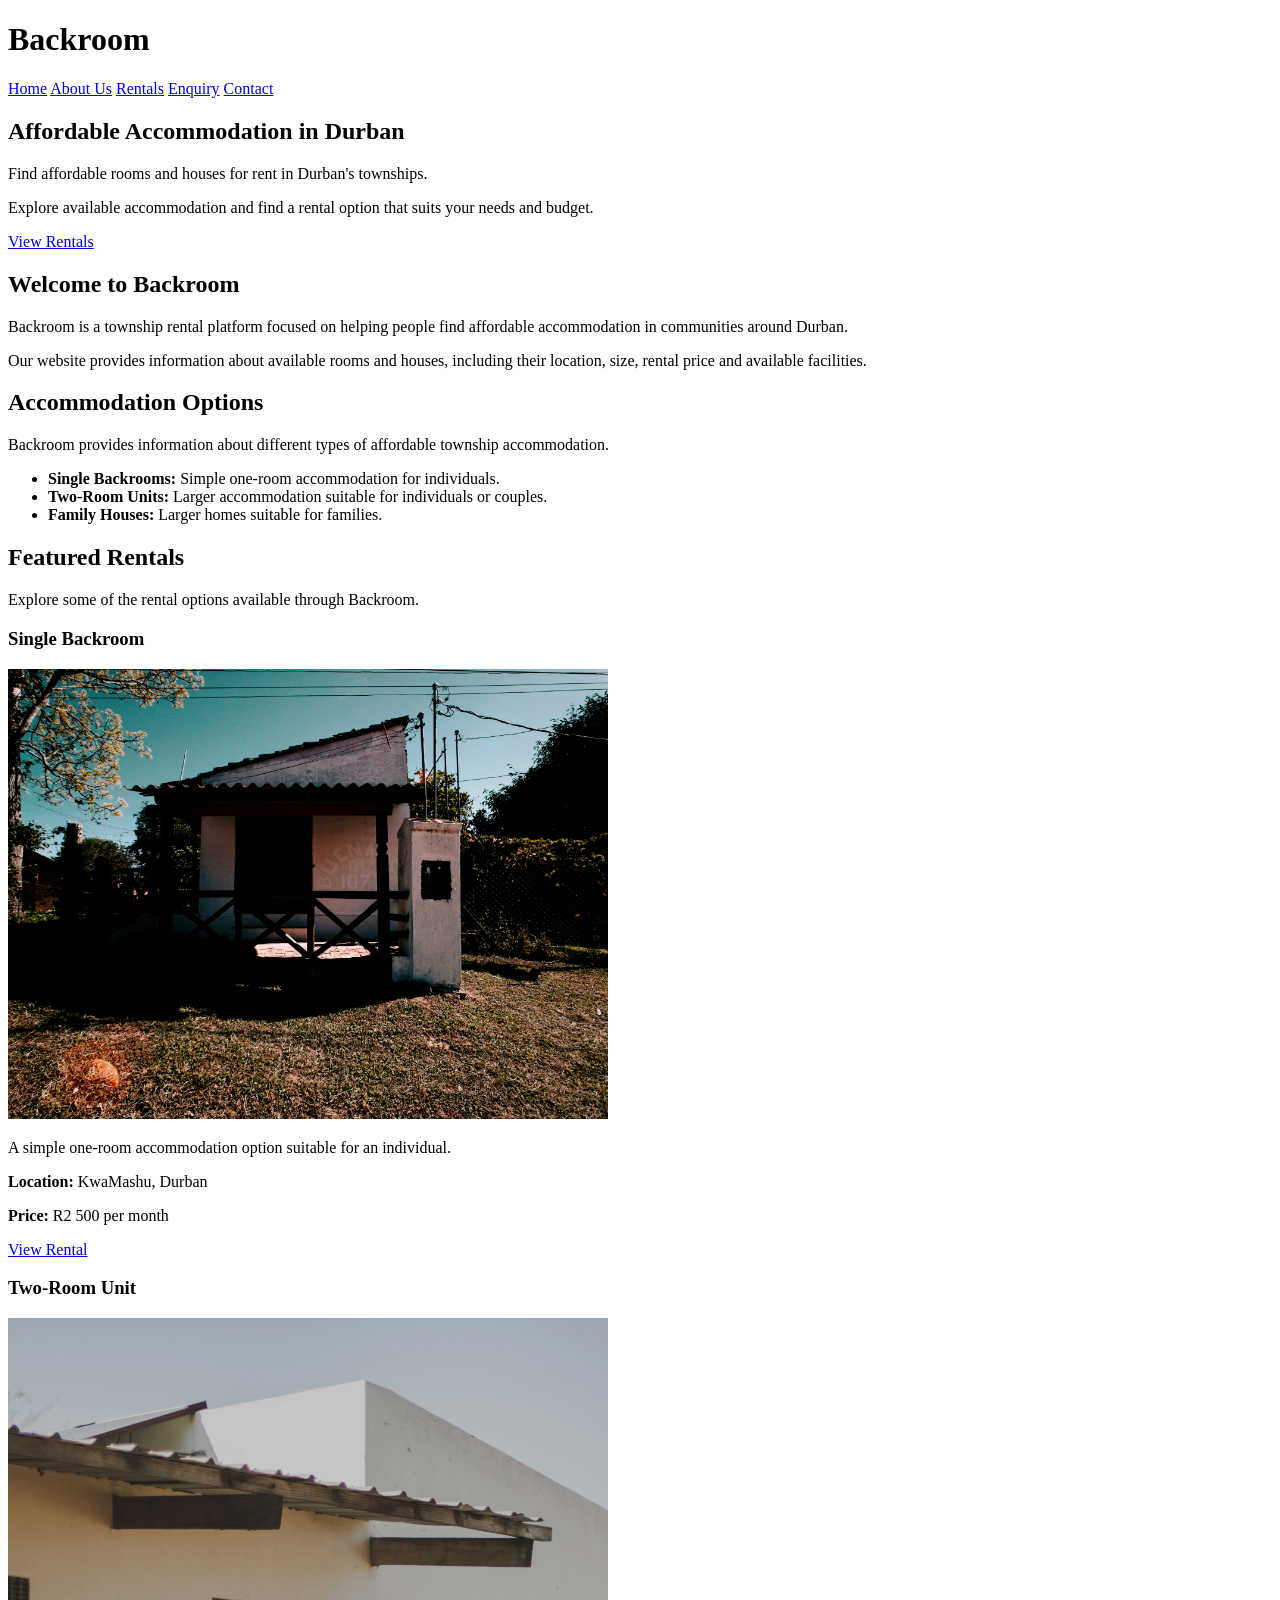
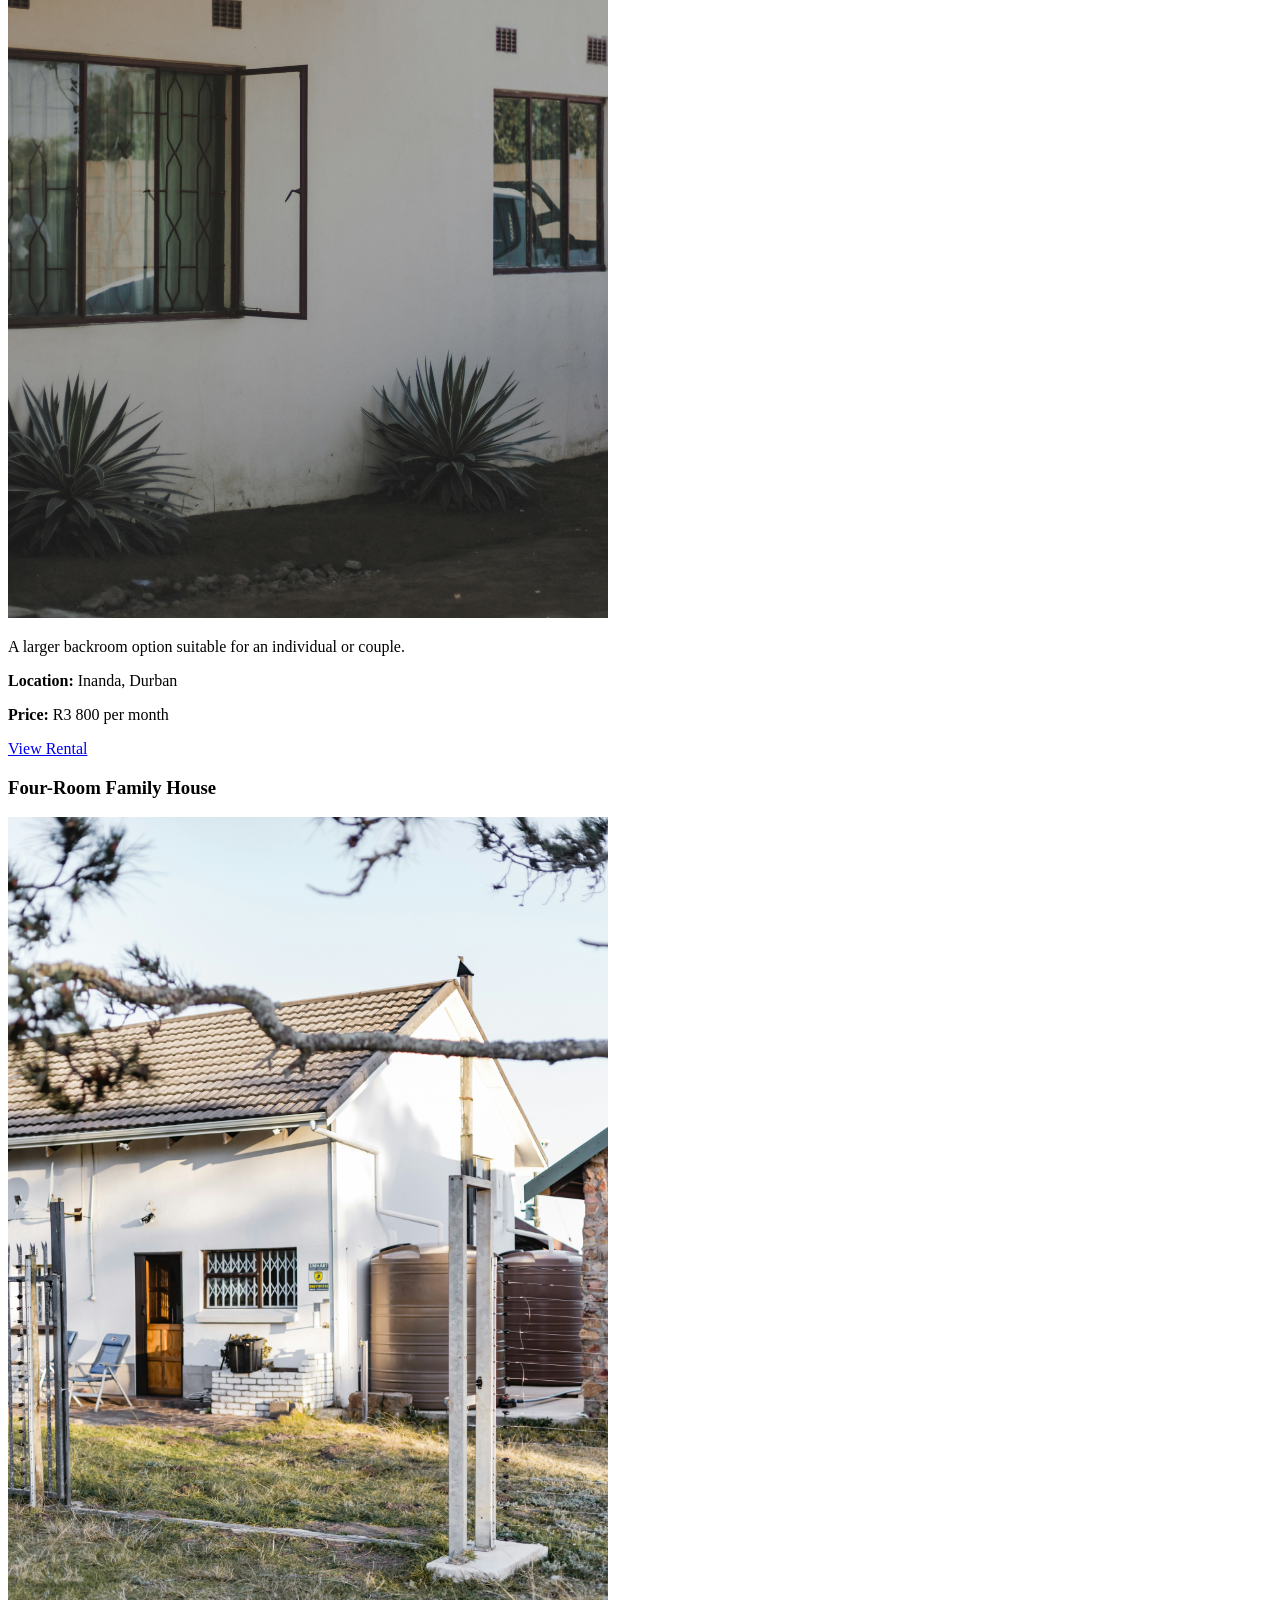
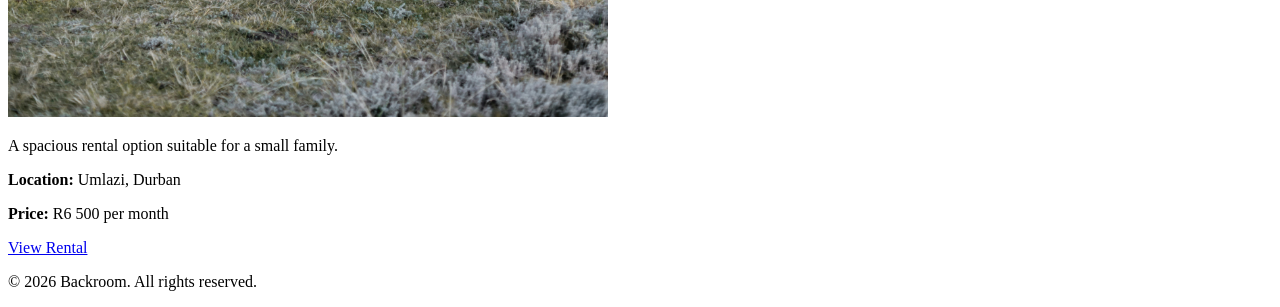
==== index.html @ 685c5a22 "Initial Backroom website" ====
<!DOCTYPE html>
<html lang="en">

    <head>
        <meta charset="UTF-8">
        <meta name="viewport" content="width=device-width, initial-scale=1.0">
        <title>Backroom | Home</title>
    </head>

    <body>
        <!-- Header -->
        <header>
            <h1>Backroom</h1>

            <!-- Main Navigation -->
            <nav>
                <a href="index.html">Home</a>
                <a href="about.html">About Us</a>
                <a href="rentals.html">Rentals</a>
                <a href="enquiry.html">Enquiry</a>
                <a href="contact.html">Contact</a>
            </nav>
        </header>

        <!-- Main Content -->
        <main>
            <!-- Hero Section -->
            <section>
                <h2>Affordable Accommodation in Durban</h2>

                <p>
                    Find affordable rooms and houses for rent
                    in Durban's townships.
                </p>

                <p>
                    Explore available accommodation and find a
                    rental option that suits your needs and budget.
                </p>

                <a href="rentals.html">
                    View Rentals
                </a>
            </section>


            <!-- Introduction Section -->
            <section>
                <h2>Welcome to Backroom</h2>

                <p>
                    Backroom is a township rental platform focused
                    on helping people find affordable accommodation
                    in communities around Durban.
                </p>

                <p>
                    Our website provides information about available
                    rooms and houses, including their location,
                    size, rental price and available facilities.
                </p>
            </section>

            <!-- Accommodation Types -->
            <section>
                <h2>Accommodation Options</h2>

                <p>
                    Backroom provides information about different types
                    of affordable township accommodation.
                </p>

                <ul>
                    <li>
                        <strong>Single Backrooms:</strong>
                        Simple one-room accommodation for individuals.
                    </li>

                    <li>
                        <strong>Two-Room Units:</strong>
                        Larger accommodation suitable for individuals or couples.
                    </li>

                    <li>
                        <strong>Family Houses:</strong>
                        Larger homes suitable for families.
                    </li>
                </ul>
            </section>

            <!-- Featured Rentals -->
            <section>
                <h2>Featured Rentals</h2>

                <p>
                    Explore some of the rental options available
                    through Backroom.
                </p>

                <!-- Rental 1 -->
                <article>
                    <h3>Single Backroom</h3>

                    <img
                        src="images/properties/sebastian-blumberg-izLQyggzcSM-unsplash.jpg"
                        alt="Exterior of a single backroom rental in Umlazi"
                        width="600"
                    >

                    <p>
                        A simple one-room accommodation option
                        suitable for an individual.
                    </p>

                    <p>
                        <strong>Location:</strong> KwaMashu, Durban
                    </p>

                    <p>
                        <strong>Price:</strong> R2 500 per month
                    </p>

                    <a href="rentals.html">
                        View Rental
                    </a>
                </article>


                <!-- Rental 2 -->
                <article>
                    <h3>Two-Room Unit</h3>

                    <img
                        src="images/properties/zeke-tucker-r-RKEvPGkoM-unsplash.jpg"
                        alt="Exterior of a two-room rental unit in Umlazi"
                        width="600"
                    >
                    
                    <p>
                        A larger backroom option suitable for an
                        individual or couple.
                    </p>

                    <p>
                        <strong>Location:</strong> Inanda, Durban
                    </p>

                    <p>
                        <strong>Price:</strong> R3 800 per month
                    </p>

                    <a href="rentals.html">
                        View Rental
                    </a>
                </article>


                <!-- Rental 3 -->
                <article>
                    <h3>Four-Room Family House</h3>

                    <img
                        src="images/properties/sincerely-media-PYXEaaOZqjo-unsplash.jpg"
                        alt="Exterior of a four-room rental unit in KwaMashu"
                        width="600"
                    >
                    
                    <p>
                        A spacious rental option suitable for
                        a small family.
                    </p>

                    <p>
                        <strong>Location:</strong> Umlazi, Durban
                    </p>

                    <p>
                        <strong>Price:</strong> R6 500 per month
                    </p>

                    <a href="rentals.html">
                        View Rental
                    </a>
                </article>
            </section>

        </main>


        <!-- Footer -->
        <footer>
            <p>
                &copy; 2026 Backroom. All rights reserved.
            </p>
        </footer>

    </body>

</html>
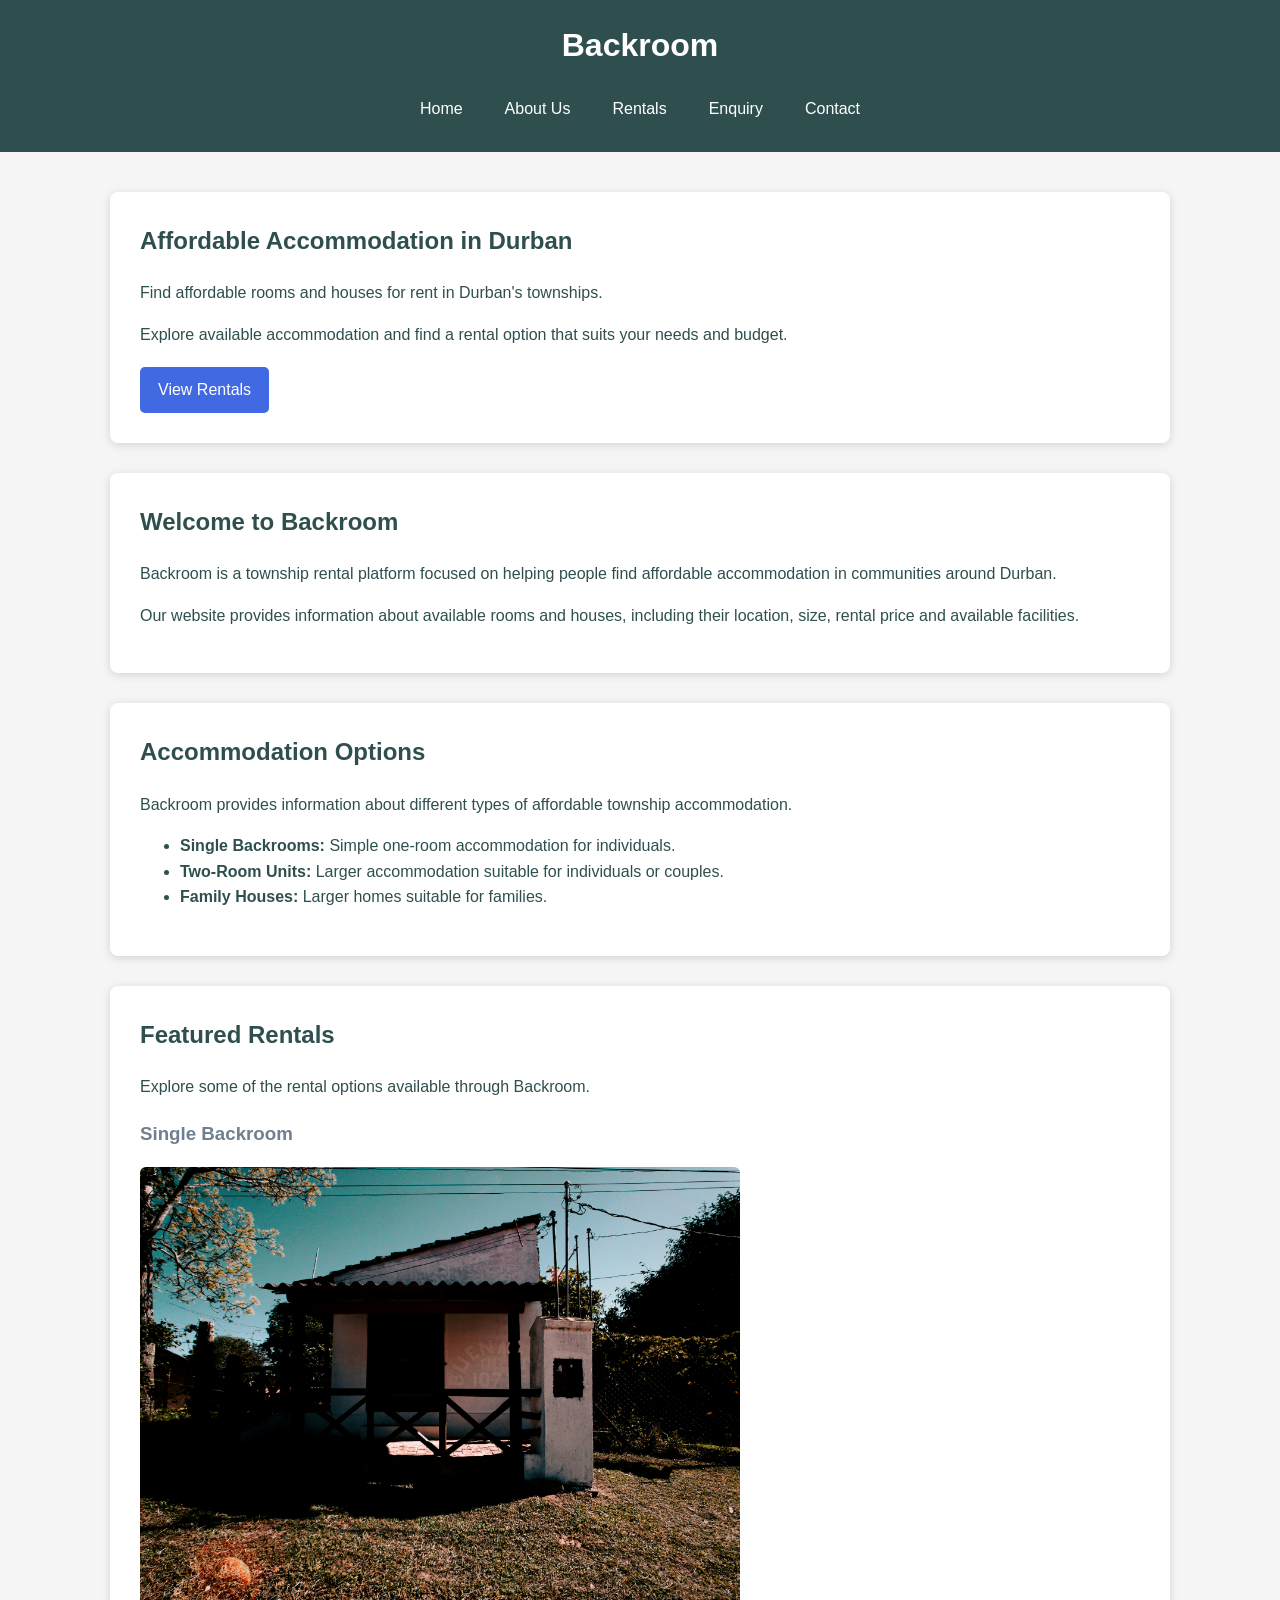
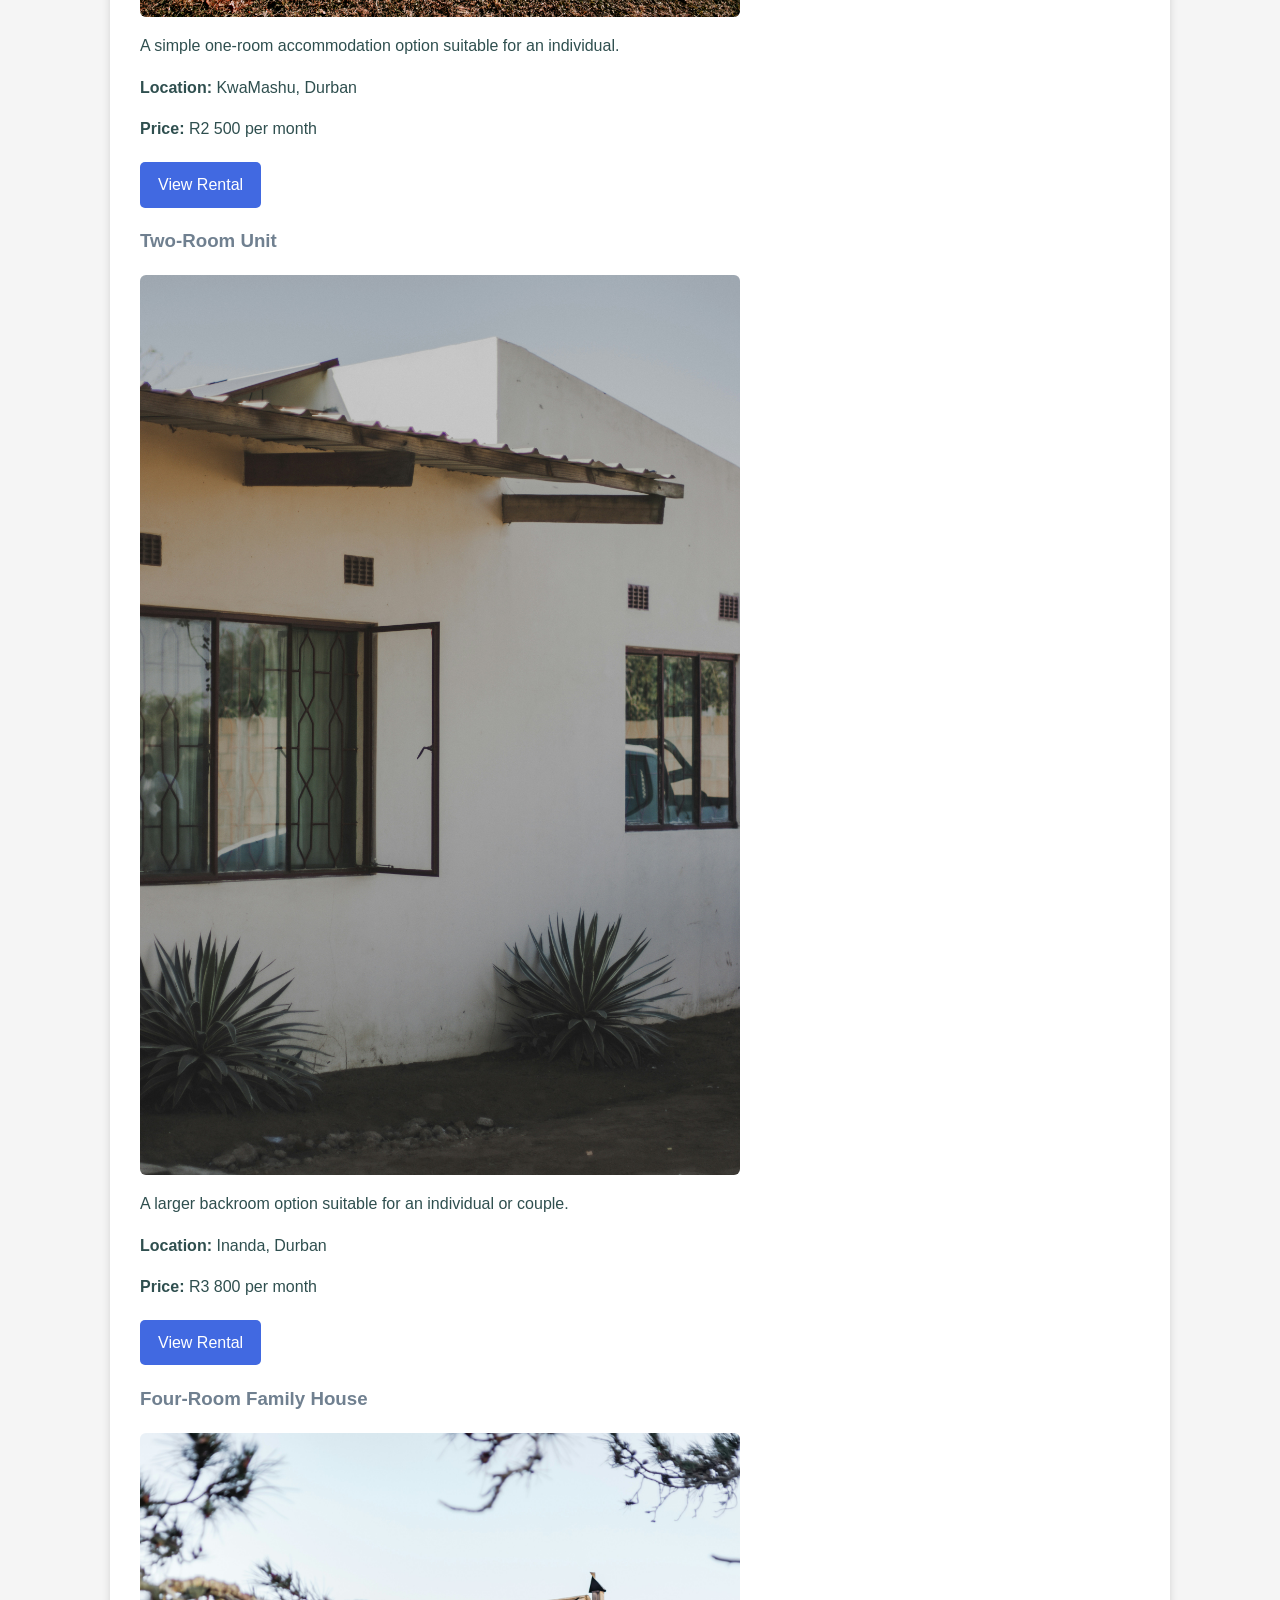
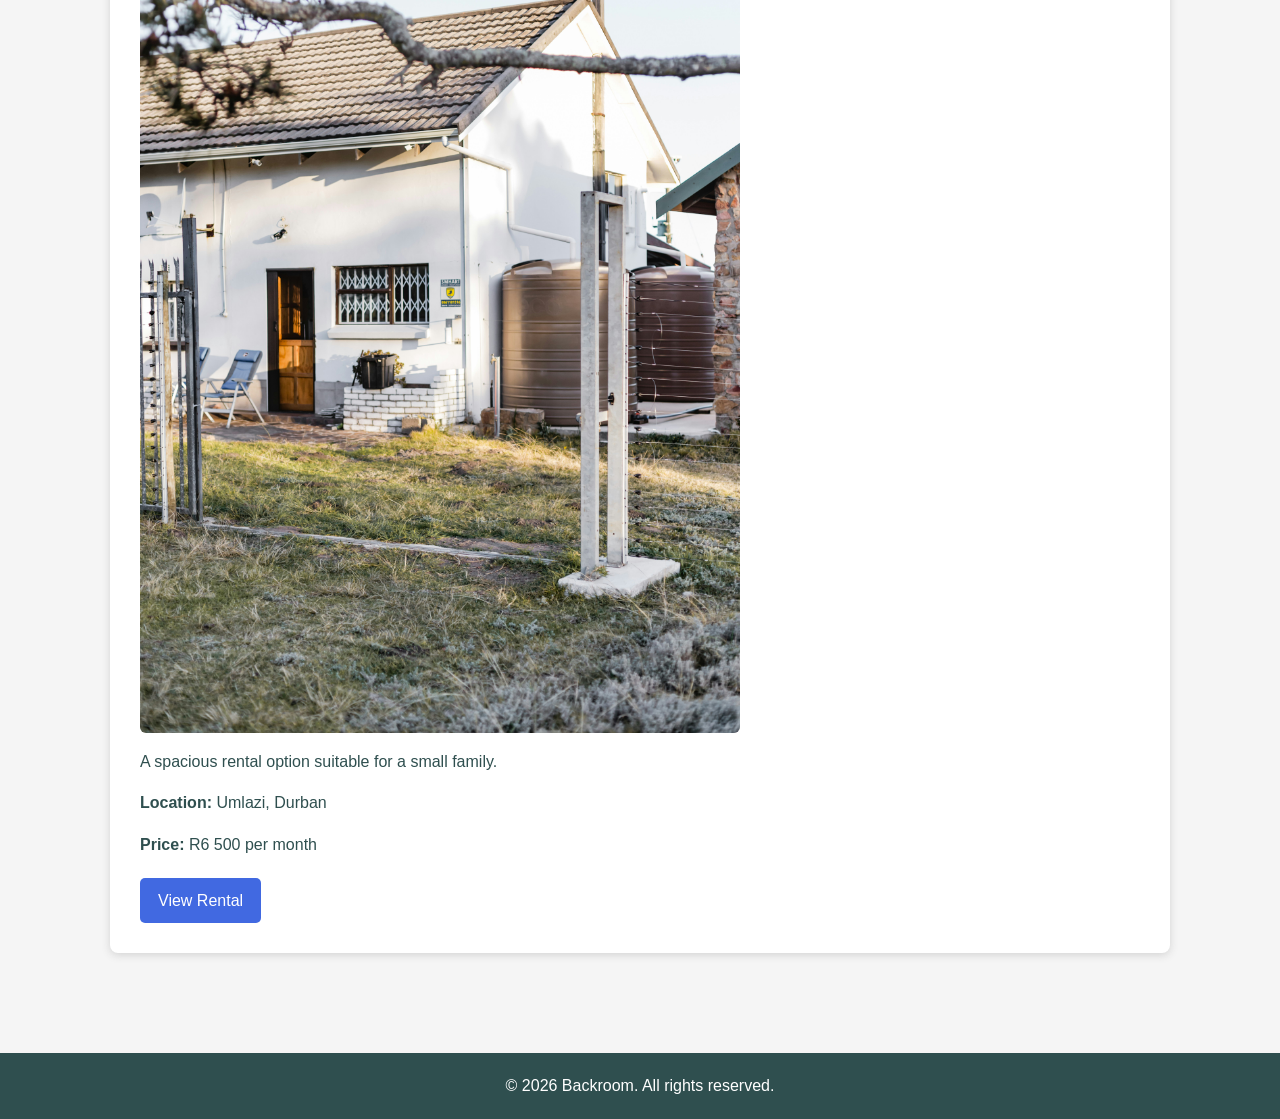
==== commit d88d55e7: "Add initial CSS styling" ====
--- a/index.html
+++ b/index.html
@@ -5,6 +5,7 @@
         <meta charset="UTF-8">
         <meta name="viewport" content="width=device-width, initial-scale=1.0">
         <title>Backroom | Home</title>
+        <link rel="stylesheet" href="css/style.css">
     </head>
 
     <body>
--- a/css/style.css
+++ b/css/style.css
@@ -0,0 +1,285 @@
+/* ==============================================================
+                    BACKROOM WEBSITE - MAIN STYLES
+================================================================= */
+
+* {
+    box-sizing: border-box;
+}
+
+body {
+    margin: 0;
+    font-family: Arial, Helvetica, sans-serif;
+    line-height: 1.6;
+    background-color: whitesmoke;
+    color: darkslategray;
+}
+
+
+/* ==============================================================
+                                HEADER
+================================================================= */
+
+header {
+    background-color: darkslategray;
+    color: white;
+    padding: 20px;
+    text-align: center;
+}
+
+header h1 {
+    margin: 0 0 15px;
+    font-size: 2rem;
+}
+
+
+/* ==============================================================
+                          NAVIGATION BAR
+================================================================= */
+
+nav {
+    display: flex;
+    justify-content: center;
+    flex-wrap: wrap;
+    gap: 10px;
+}
+
+nav a {
+    color: white;
+    text-decoration: none;
+    padding: 10px 16px;
+    border-radius: 5px;
+    transition: background-color 0.3s ease;
+}
+
+nav a:hover {
+    background-color: dimgray;
+}
+
+
+/* ==============================================================
+                          MAIN CONTENT
+================================================================= */
+
+main {
+    max-width: 1100px;
+    margin: 0 auto;
+    padding: 40px 20px;
+}
+
+section {
+    background-color: white;
+    margin-bottom: 30px;
+    padding: 30px;
+    border-radius: 8px;
+    box-shadow: 0 2px 8px lightgray;
+}
+
+
+/* ==============================================================
+                              HEADINGS
+================================================================= */
+
+h2 {
+    color: darkslategray;
+    margin-top: 0;
+}
+
+h3 {
+    color: slategray;
+}
+
+h4 {
+    color: dimgray;
+}
+
+
+/* ==============================================================
+                             PARAGRAPHS
+================================================================= */
+
+p {
+    margin-bottom: 15px;
+}
+
+
+/* ==============================================================
+                         LINKS AND BUTTONS
+================================================================= */
+
+main a {
+    display: inline-block;
+    background-color: royalblue;
+    color: white;
+    text-decoration: none;
+    padding: 10px 18px;
+    border-radius: 5px;
+    margin-top: 5px;
+    transition: background-color 0.3s ease;
+}
+
+main a:hover {
+    background-color: mediumblue;
+}
+
+
+/* ==============================================================
+                               IMAGES
+================================================================= */
+
+img {
+    max-width: 100%;
+    height: auto;
+    display: block;
+    border-radius: 6px;
+}
+
+
+/* ==============================================================
+                               FOOTER
+================================================================= */
+
+footer {
+    background-color: darkslategray;
+    color: white;
+    text-align: center;
+    padding: 20px;
+    margin-top: 30px;
+}
+
+footer p {
+    margin: 0;
+}
+
+
+/* ==============================================================
+                         MOBILE RESPONSIVENESS
+================================================================= */
+
+@media (max-width: 600px) {
+
+    header {
+        padding: 15px;
+    }
+
+    header h1 {
+        font-size: 1.7rem;
+    }
+
+    nav {
+        flex-direction: column;
+        align-items: center;
+    }
+
+    nav a {
+        width: 100%;
+        max-width: 250px;
+        text-align: center;
+    }
+
+    main {
+        padding: 20px 15px;
+    }
+
+    section {
+        padding: 20px;
+    }
+}
+
+
+/* ==============================================================
+                      RENTAL PROPERTY LISTINGS
+================================================================= */
+
+.rental-container {
+    display: grid;
+    grid-template-columns: repeat(3, 1fr);
+    gap: 25px;
+}
+
+.rental-card {
+    background-color: white;
+    border-radius: 8px;
+    overflow: hidden;
+    box-shadow: 0 3px 10px lightgray;
+    transition: transform 0.3s ease;
+}
+
+.rental-card:hover {
+    transform: translateY(-5px);
+}
+
+.rental-card img {
+    width: 100%;
+    height: auto;
+    margin-bottom: 10px;
+}
+
+.rental-info {
+    padding: 20px;
+}
+
+.rental-info h3 {
+    margin-top: 0;
+    margin-bottom: 10px;
+    color: darkslategray;
+}
+
+.rental-info p {
+    color: slategray;
+}
+
+.rental-price {
+    font-size: 1.2rem;
+    font-weight: bold;
+    color: royalblue;
+    margin: 15px 0;
+}
+
+.rental-details {
+    margin: 15px 0;
+    padding: 0;
+    list-style-type: none;
+}
+
+.rental-details li {
+    margin-bottom: 8px;
+    color: dimgray;
+}
+
+.rental-button {
+    display: inline-block;
+    background-color: royalblue;
+    color: white;
+    padding: 10px 18px;
+    border-radius: 5px;
+    text-decoration: none;
+}
+
+.rental-button:hover {
+    background-color: mediumblue;
+}
+
+
+/* ==============================================================
+                         RENTALS - TABLET
+================================================================= */
+
+@media (max-width: 900px) {
+
+    .rental-container {
+        grid-template-columns: repeat(2, 1fr);
+    }
+}
+
+
+/* ==============================================================
+                         RENTALS - MOBILE
+================================================================= */
+
+@media (max-width: 600px) {
+
+    .rental-container {
+        grid-template-columns: 1fr;
+    }
+
+}
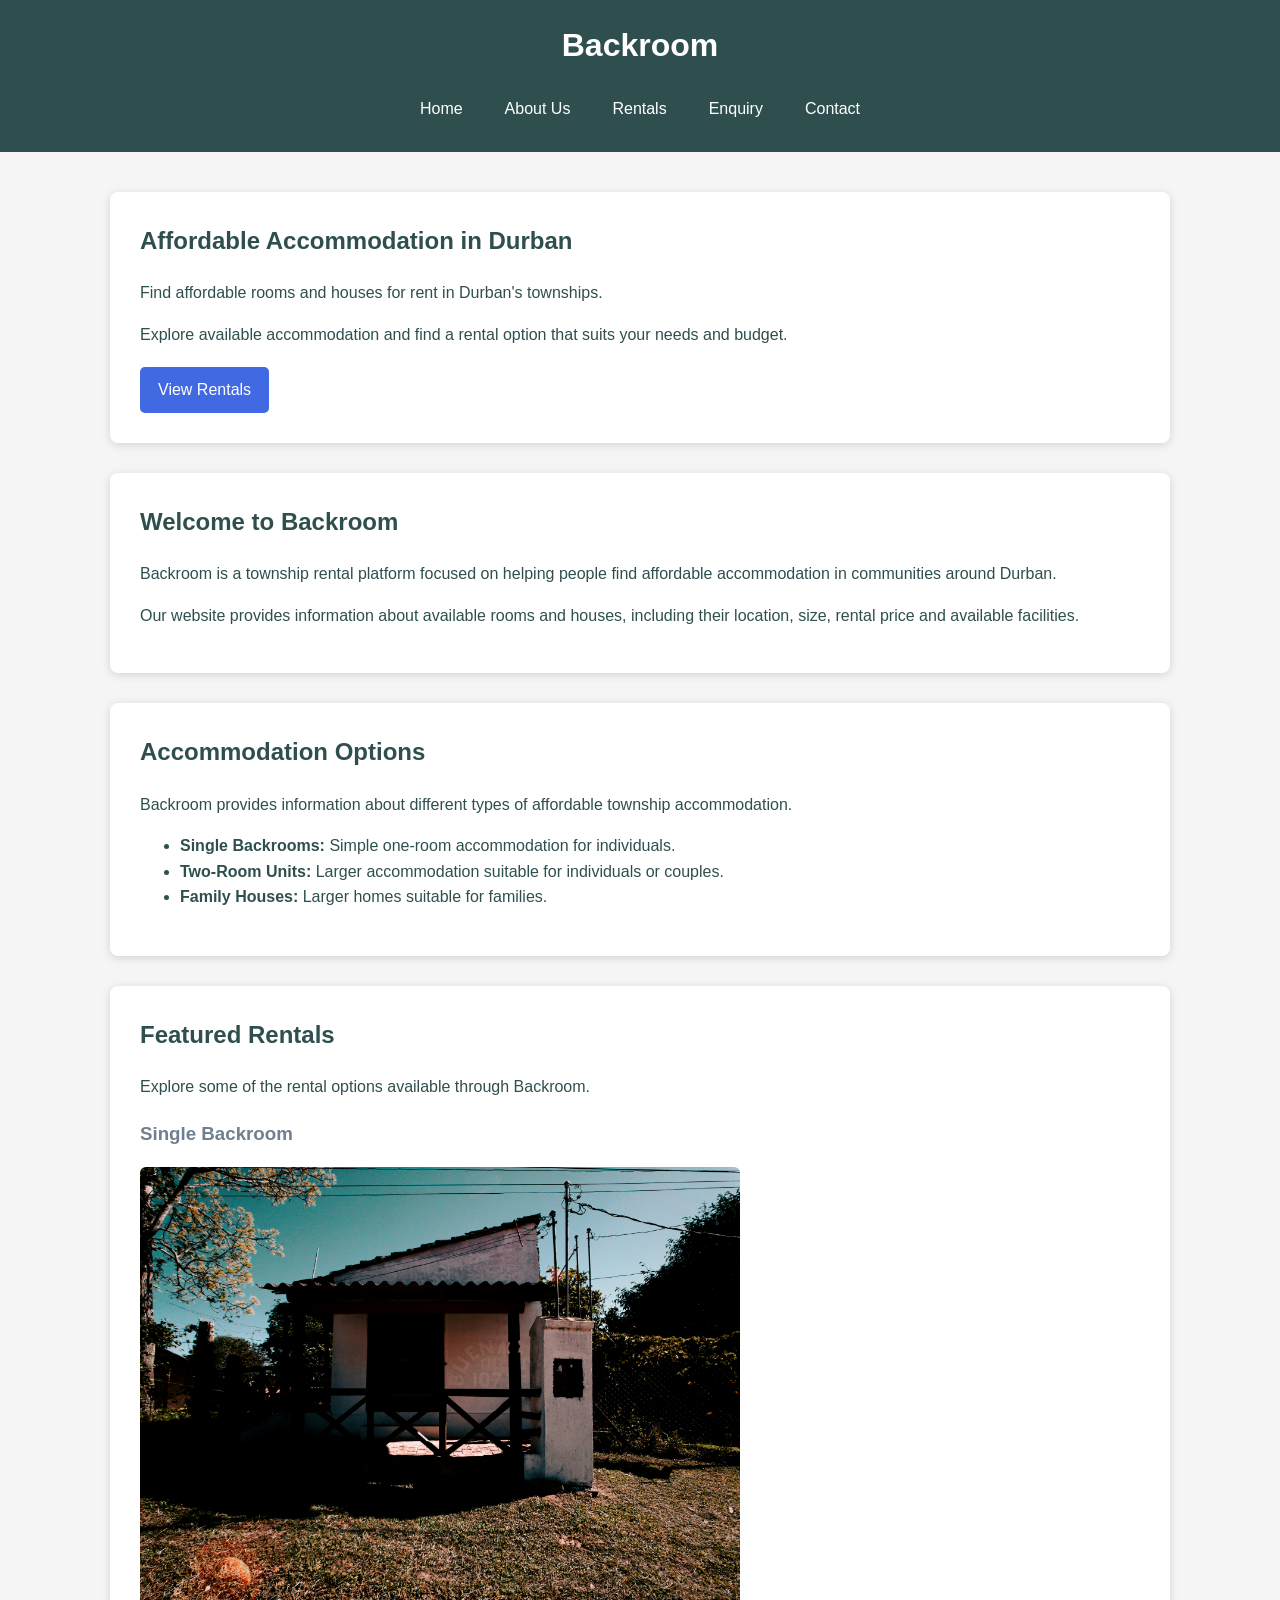
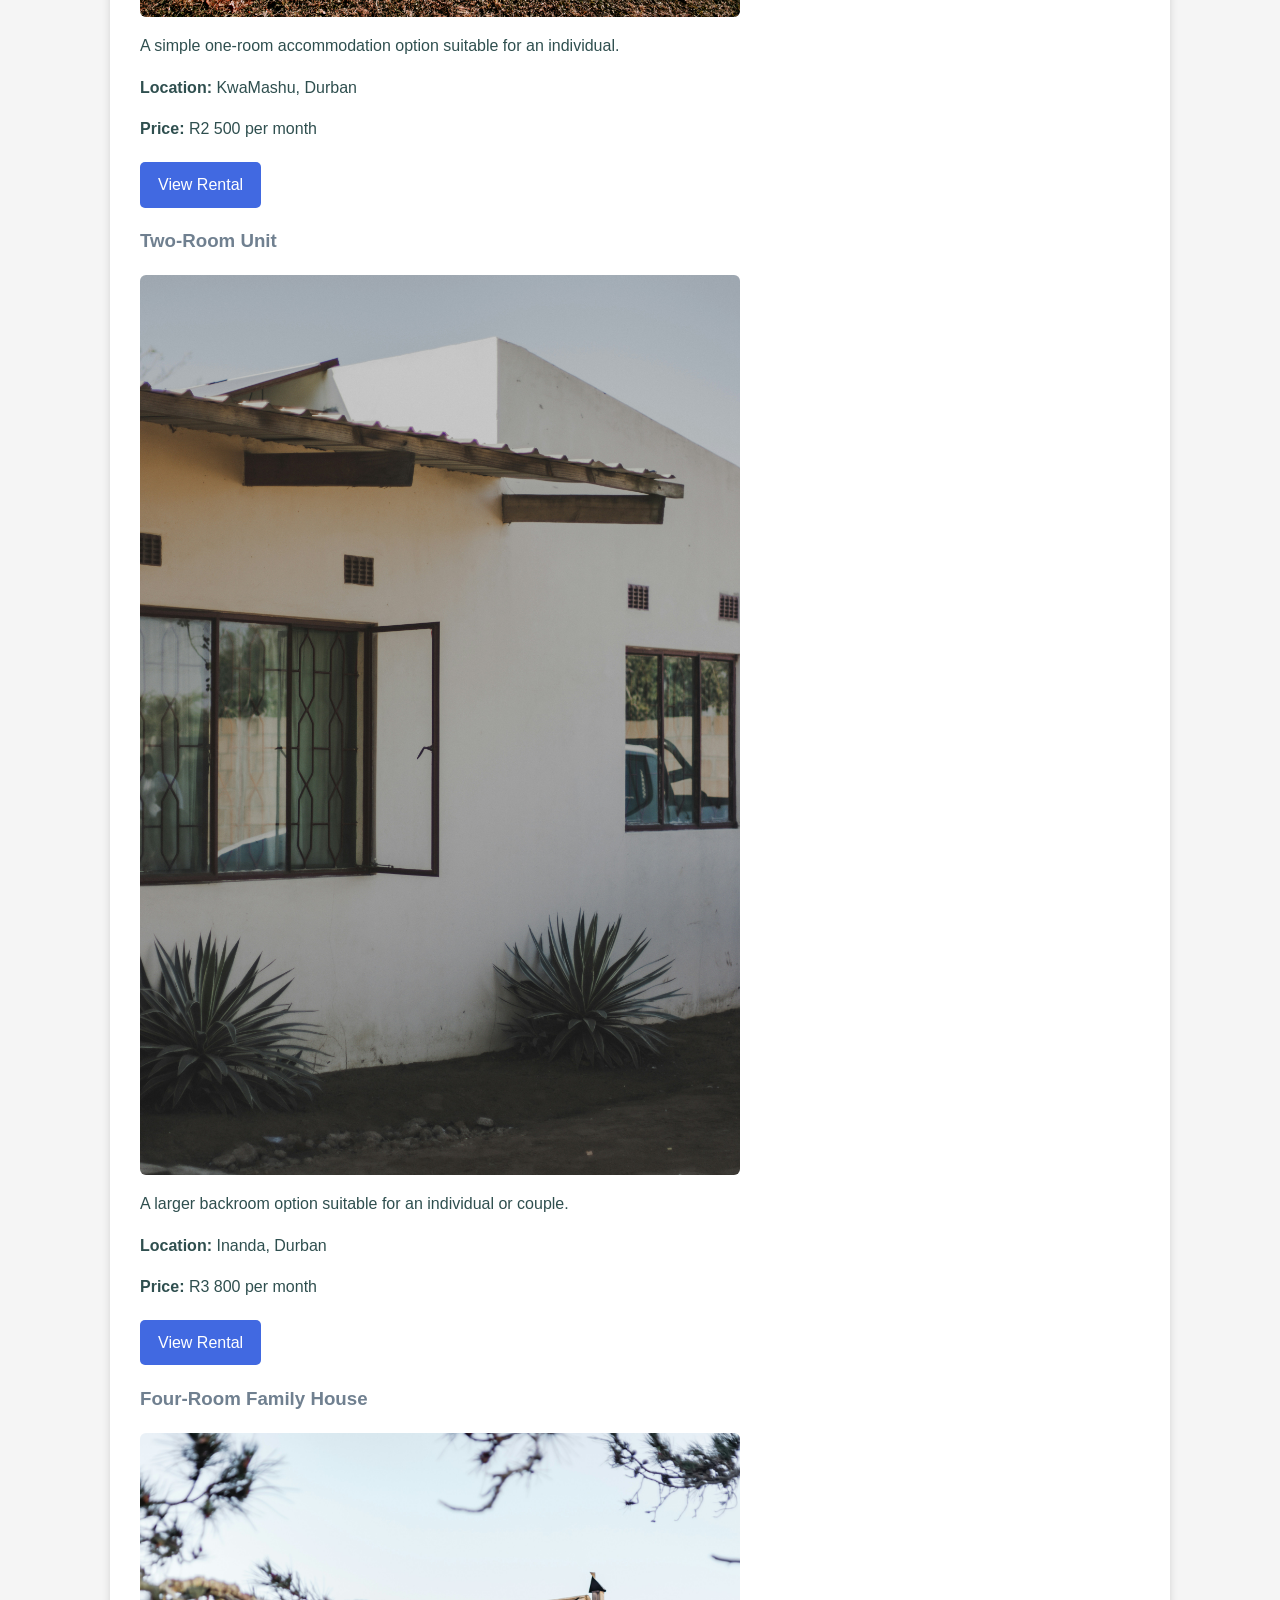
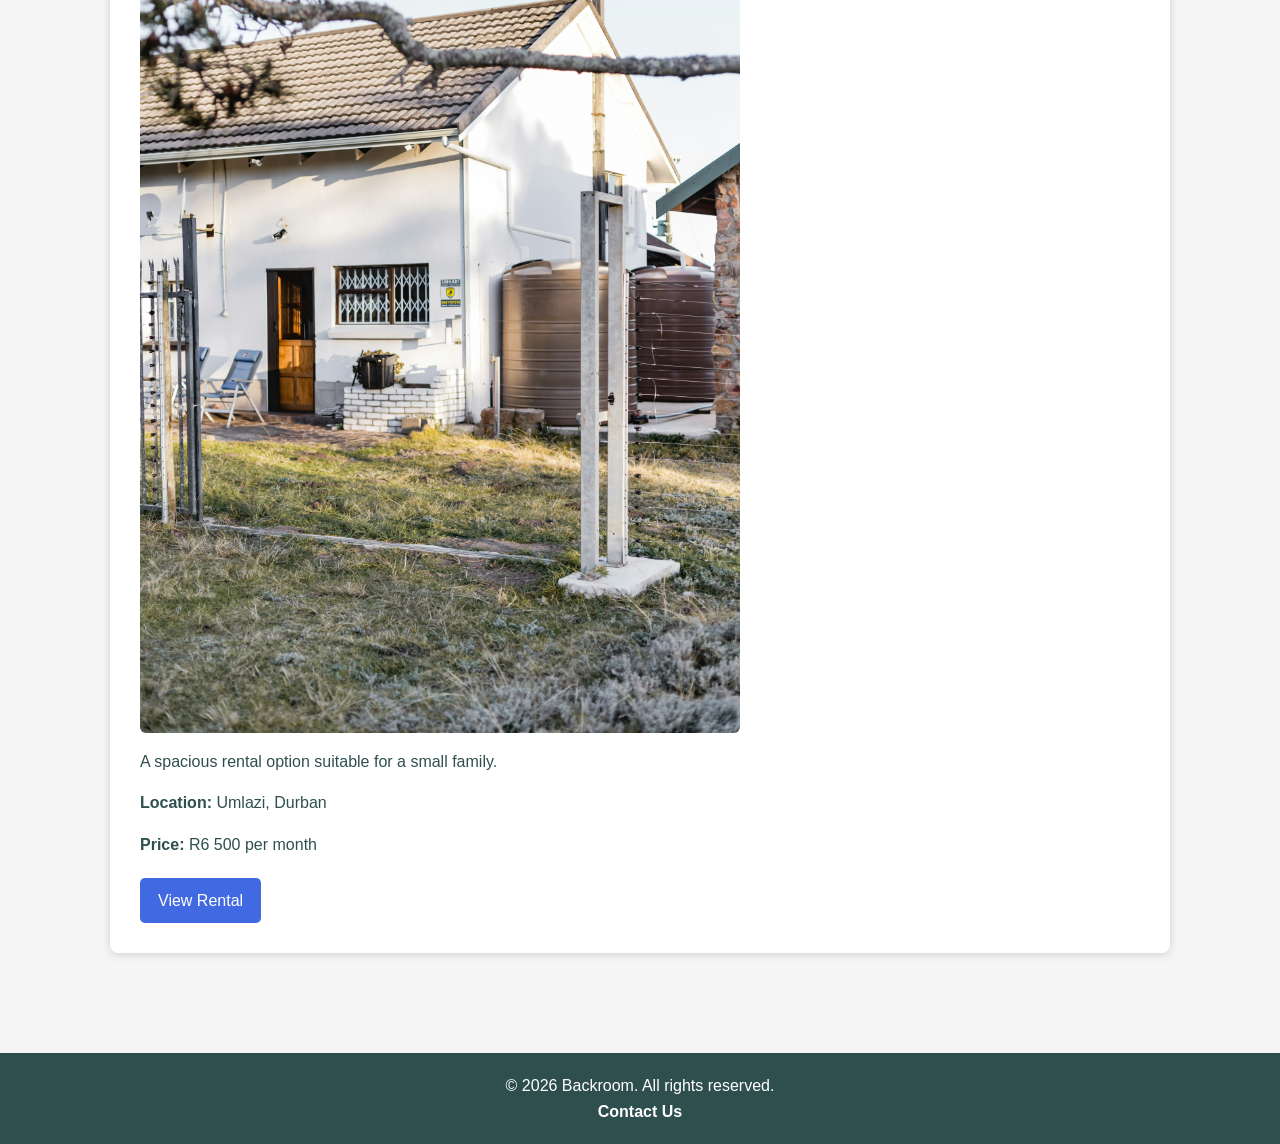
==== commit ba48cc0e: "Add CSS styling and responsive design" ====
--- a/index.html
+++ b/index.html
@@ -3,17 +3,23 @@
 
     <head>
         <meta charset="UTF-8">
+
+        <!-- Allows the website to adjust to different screen sizes -->
         <meta name="viewport" content="width=device-width, initial-scale=1.0">
+
         <title>Backroom | Home</title>
+
+        <!-- Links this page to the main CSS stylesheet -->
         <link rel="stylesheet" href="css/style.css">
     </head>
 
     <body>
-        <!-- Header -->
+
+        <!-- Header containing the website name and navigation -->
         <header>
             <h1>Backroom</h1>
 
-            <!-- Main Navigation -->
+            <!-- Main Navigation allows users to move between website pages -->
             <nav>
                 <a href="index.html">Home</a>
                 <a href="about.html">About Us</a>
@@ -23,9 +29,11 @@
             </nav>
         </header>
 
+
         <!-- Main Content -->
         <main>
-            <!-- Hero Section -->
+
+            <!-- Hero Section introduces the main purpose of the website -->
             <section>
                 <h2>Affordable Accommodation in Durban</h2>
 
@@ -39,6 +47,7 @@
                     rental option that suits your needs and budget.
                 </p>
 
+                <!-- Link takes the user directly to the available rentals -->
                 <a href="rentals.html">
                     View Rentals
                 </a>
@@ -61,6 +70,7 @@
                     size, rental price and available facilities.
                 </p>
             </section>
+
 
             <!-- Accommodation Types -->
             <section>
@@ -89,6 +99,7 @@
                 </ul>
             </section>
 
+
             <!-- Featured Rentals -->
             <section>
                 <h2>Featured Rentals</h2>
@@ -97,11 +108,13 @@
                     Explore some of the rental options available
                     through Backroom.
                 </p>
+
 
                 <!-- Rental 1 -->
                 <article>
                     <h3>Single Backroom</h3>
 
+                    <!-- Image shows an example of the listed accommodation -->
                     <img
                         src="images/properties/sebastian-blumberg-izLQyggzcSM-unsplash.jpg"
                         alt="Exterior of a single backroom rental in Umlazi"
@@ -121,6 +134,7 @@
                         <strong>Price:</strong> R2 500 per month
                     </p>
 
+                    <!-- Takes the user to the full rental listings -->
                     <a href="rentals.html">
                         View Rental
                     </a>
@@ -183,16 +197,22 @@
                         View Rental
                     </a>
                 </article>
+
             </section>
 
         </main>
 
 
-        <!-- Footer -->
+        <!-- Footer containing copyright information and a contact link -->
         <footer>
             <p>
                 &copy; 2026 Backroom. All rights reserved.
             </p>
+
+            <!-- Provides another way for users to access the Contact page -->
+            <p>
+                <a href="contact.html">Contact Us</a>
+            </p>
         </footer>
 
     </body>
--- a/css/style.css
+++ b/css/style.css
@@ -2,9 +2,16 @@
                     BACKROOM WEBSITE - MAIN STYLES
 ================================================================= */
 
+
+/* Universal selector applies box-sizing to all elements */
 * {
     box-sizing: border-box;
 }
+
+
+/* ==============================================================
+                                BODY
+================================================================= */
 
 body {
     margin: 0;
@@ -37,6 +44,7 @@
 ================================================================= */
 
 nav {
+    /* Flexbox places the navigation links in a row */
     display: flex;
     justify-content: center;
     flex-wrap: wrap;
@@ -48,6 +56,8 @@
     text-decoration: none;
     padding: 10px 16px;
     border-radius: 5px;
+
+    /* Creates a smooth colour change when hovering over a link */
     transition: background-color 0.3s ease;
 }
 
@@ -61,6 +71,7 @@
 ================================================================= */
 
 main {
+    /* Limits the content width so it does not become too wide */
     max-width: 1100px;
     margin: 0 auto;
     padding: 40px 20px;
@@ -114,6 +125,8 @@
     padding: 10px 18px;
     border-radius: 5px;
     margin-top: 5px;
+
+    /* Makes the hover colour change smoother */
     transition: background-color 0.3s ease;
 }
 
@@ -127,6 +140,7 @@
 ================================================================= */
 
 img {
+    /* Prevents images from becoming wider than their container */
     max-width: 100%;
     height: auto;
     display: block;
@@ -150,39 +164,15 @@
     margin: 0;
 }
 
-
-/* ==============================================================
-                         MOBILE RESPONSIVENESS
-================================================================= */
-
-@media (max-width: 600px) {
-
-    header {
-        padding: 15px;
-    }
-
-    header h1 {
-        font-size: 1.7rem;
-    }
-
-    nav {
-        flex-direction: column;
-        align-items: center;
-    }
-
-    nav a {
-        width: 100%;
-        max-width: 250px;
-        text-align: center;
-    }
-
-    main {
-        padding: 20px 15px;
-    }
-
-    section {
-        padding: 20px;
-    }
+/* Styles the Contact Us link in the footer */
+footer a {
+    color: white;
+    text-decoration: none;
+    font-weight: bold;
+}
+
+footer a:hover {
+    text-decoration: underline;
 }
 
 
@@ -191,6 +181,7 @@
 ================================================================= */
 
 .rental-container {
+    /* Grid allows rental cards to be displayed in columns */
     display: grid;
     grid-template-columns: repeat(3, 1fr);
     gap: 25px;
@@ -201,6 +192,8 @@
     border-radius: 8px;
     overflow: hidden;
     box-shadow: 0 3px 10px lightgray;
+
+    /* Creates a small movement effect when hovering */
     transition: transform 0.3s ease;
 }
 
@@ -264,6 +257,7 @@
                          RENTALS - TABLET
 ================================================================= */
 
+/* Changes the rental layout to two columns on smaller screens */
 @media (max-width: 900px) {
 
     .rental-container {
@@ -276,10 +270,124 @@
                          RENTALS - MOBILE
 ================================================================= */
 
+/* Changes the rental layout to one column on mobile screens */
 @media (max-width: 600px) {
 
     .rental-container {
         grid-template-columns: 1fr;
     }
 
+    header {
+        padding: 15px;
+    }
+
+    header h1 {
+        font-size: 1.7rem;
+    }
+
+    nav {
+        flex-direction: column;
+        align-items: center;
+    }
+
+    nav a {
+        width: 100%;
+        max-width: 250px;
+        text-align: center;
+    }
+
+    main {
+        padding: 20px 15px;
+    }
+
+    section {
+        padding: 20px;
+    }
+}
+
+
+/* ==============================================================
+                              MAP
+================================================================= */
+
+.map {
+    width: 100%;
+    height: 350px;
+    border: 0;
+    border-radius: 8px;
+    margin-top: 10px;
+}
+
+
+/* Makes the map shorter on mobile screens */
+@media (max-width: 600px) {
+
+    .map {
+        height: 250px;
+    }
+}
+
+
+/* ==============================================================
+                         ENQUIRY FORM
+================================================================= */
+
+form {
+    max-width: 700px;
+    margin: 0 auto;
+}
+
+form label {
+    display: block;
+    margin-bottom: 6px;
+    font-weight: bold;
+    color: darkslategray;
+}
+
+form input,
+form select,
+form textarea {
+    width: 100%;
+    padding: 10px;
+    border: 1px solid lightgray;
+    border-radius: 5px;
+    font-family: Arial, Helvetica, sans-serif;
+    font-size: 1rem;
+    margin-bottom: 15px;
+}
+
+form textarea {
+    resize: vertical;
+}
+
+/* Highlights the form field currently being selected */
+form input:focus,
+form select:focus,
+form textarea:focus {
+    outline: 2px solid royalblue;
+}
+
+form button {
+    background-color: royalblue;
+    color: white;
+    border: none;
+    padding: 10px 18px;
+    border-radius: 5px;
+    font-size: 1rem;
+    cursor: pointer;
+}
+
+form button:hover {
+    background-color: mediumblue;
+}
+
+
+/* ==============================================================
+                         CONTACT PAGE
+================================================================= */
+
+/* Aligns labels in the contact information section */
+.contact-info strong {
+    display: inline-block;
+    width: 130px;
 }
